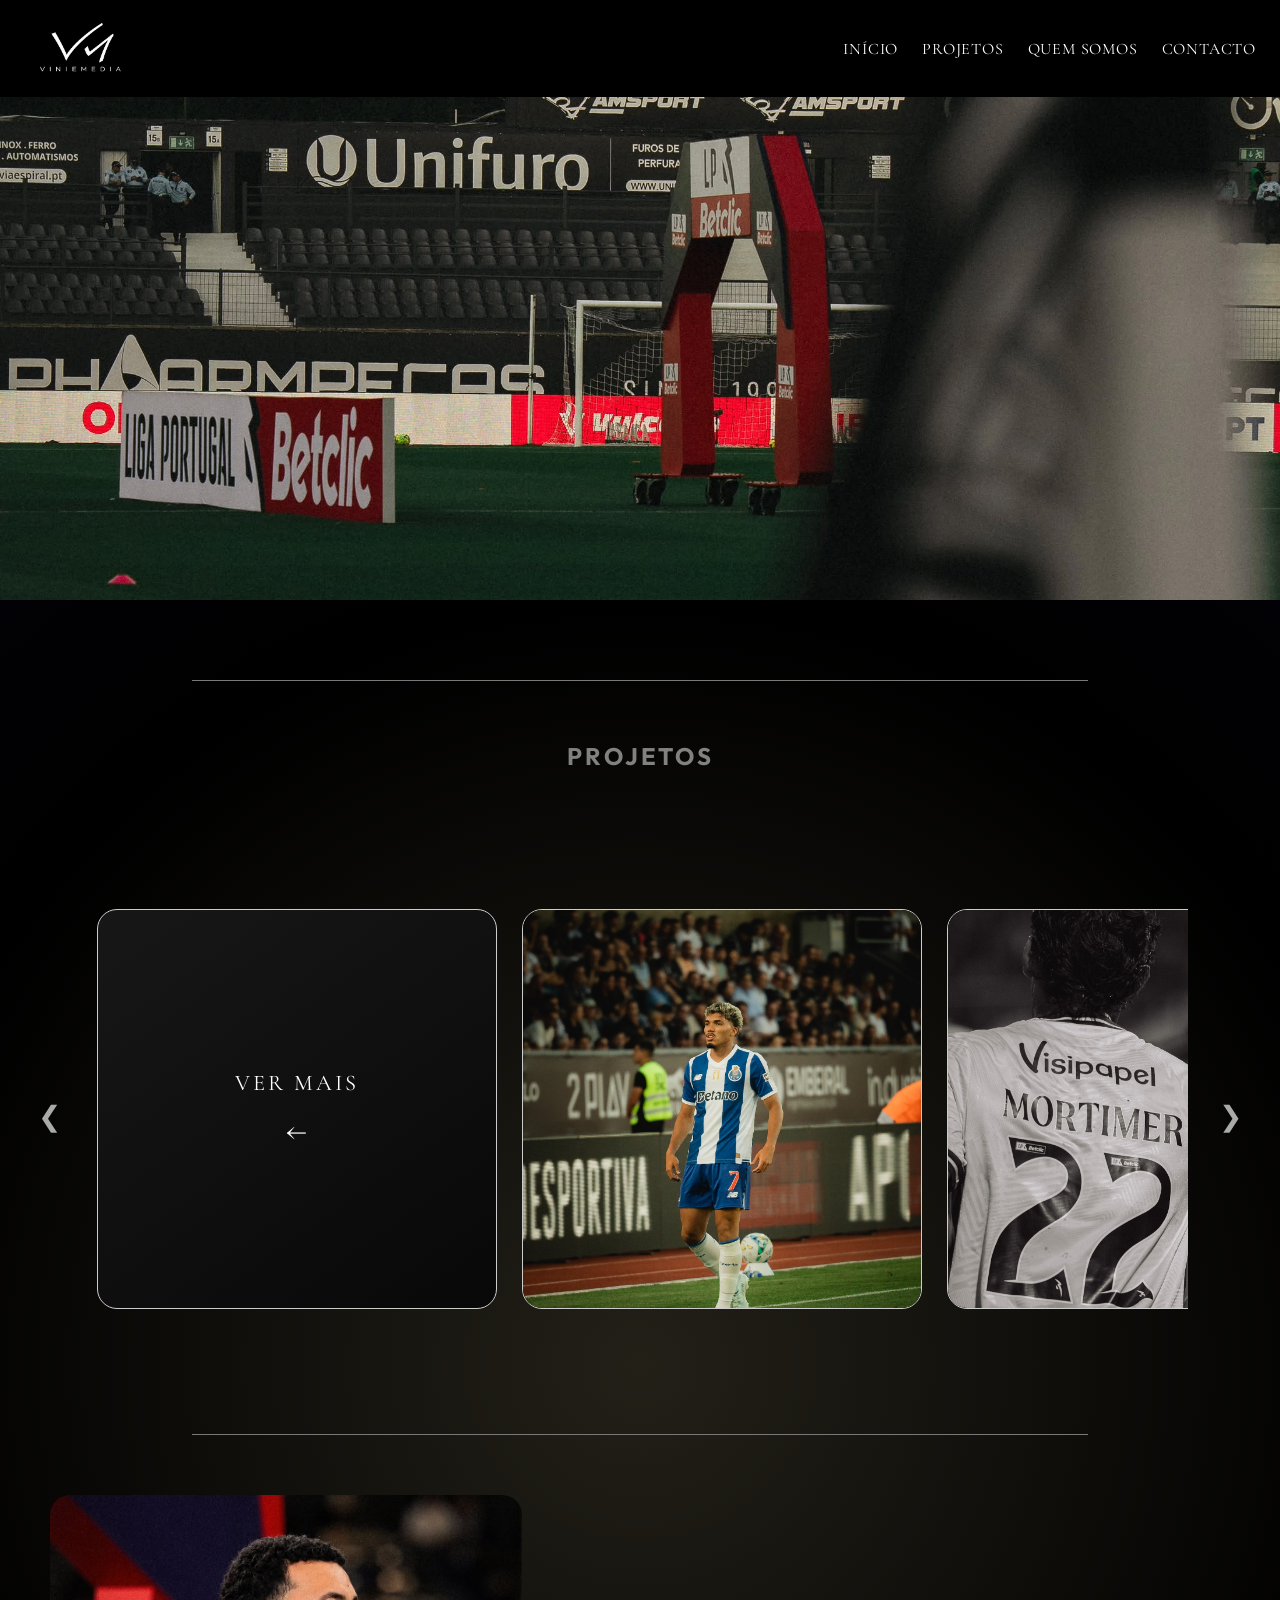
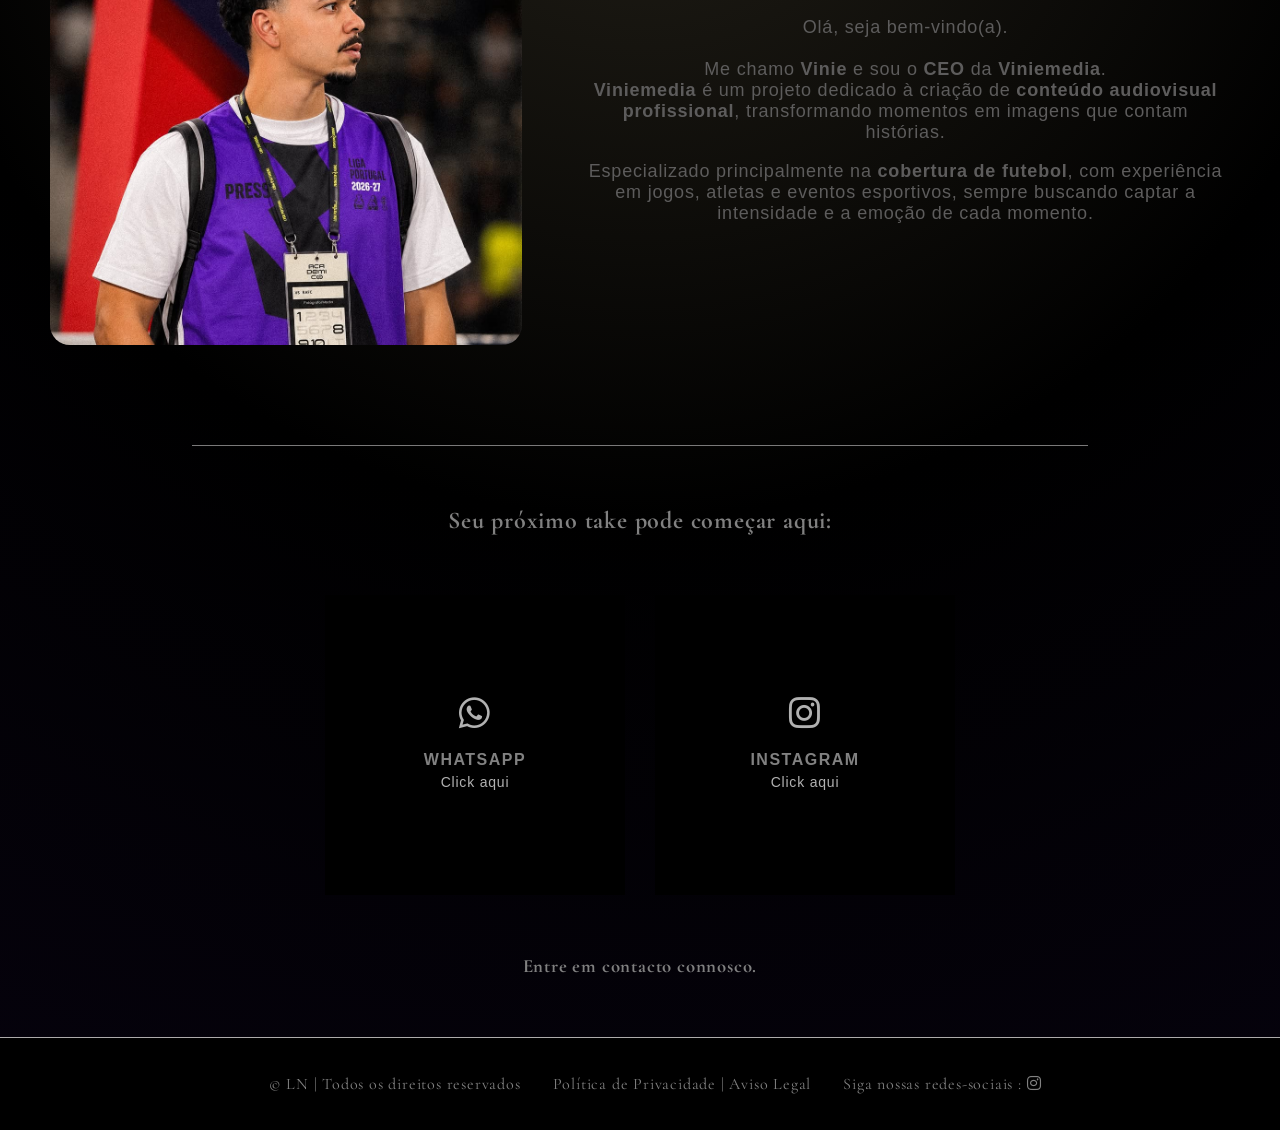
==== index.html @ 60fec36a "Initial commit - Viniemedia website" ====
<!DOCTYPE html>
<html lang="pt-pt">

<head>
    <meta charset="UTF-8">
    <meta name="viewport" content="width=device-width, initial-scale=1.0">
    <title>Home | Viniemedia</title>
    <link rel="stylesheet" href="https://cdnjs.cloudflare.com/ajax/libs/font-awesome/6.4.0/css/all.min.css">
    <link rel="stylesheet" href="https://www.w3schools.com/w3css/5/w3.css">
    <link href="https://fonts.googleapis.com/css2?family=Outfit:wght@300;400;500;600;700&display=swap" rel="stylesheet">
    <link rel="stylesheet" href="./assets/css/style.css">

</head>

<body>

    <header class="header" id="header">
    </header>


    <!-- Conteúdo principal -->
    <hr style="margin-top: 80px;" id ="projetos">

<h2 class="projeto"> <strong>PROJETOS</strong>  </h2>

    

<div class="carousel-container">

    <button class="carousel-btn prev" aria-label="Fotografia anterior">
        &#10094;
    </button>

    
<div class="gallery">

    <!-- Cartão inicial -->
    <a href="/portfolio/" class="gallery-item gallery-more">
        <span>Ver mais</span>
        <span class="more-arrow">←</span>
    </a>

    <!-- Fotografias -->
    <a href="/portfolio/" class="gallery-item">
        <img src="./assets/img/carrosselImagens/carrossel5.jpeg" alt="Fotografia de futebol">
        <div class="gallery-overlay">
            <span>Ver portfólio</span>
        </div>
    </a>

    <a href="/portfolio/" class="gallery-item">
        <img src="./assets/img/carrosselImagens/carrossel2.jpeg" alt="Fotografia de futebol">
        <div class="gallery-overlay">
            <span>Ver portfólio</span>
        </div>
    </a>

    <a href="/portfolio/" class="gallery-item">
        <img src="./assets/img/carrosselImagens/carrossel1.jpeg" alt="Fotografia de futebol">
        <div class="gallery-overlay">
            <span>Ver portfólio</span>
        </div>
    </a>

    <a href="/portfolio/" class="gallery-item">
        <img src="./assets/img/carrosselImagens/carrossel3.jpeg" alt="Fotografia de futebol">
        <div class="gallery-overlay">
            <span>Ver portfólio</span>
        </div>
    </a>

    <a href="/portfolio/" class="gallery-item">
        <img src="./assets/img/carrosselImagens/carrossel4.jpeg" alt="Fotografia de futebol">
        <div class="gallery-overlay">
            <span>Ver portfólio</span>
        </div>
    </a>

    <!-- Cartão final -->
    <a href="/portfolio/" class="gallery-item gallery-more">
        <span>Ver mais</span>
        <span class="more-arrow">→</span>
    </a>

</div>


    <button class="carousel-btn next" aria-label="Próxima fotografia">
        &#10095;
    </button>

</div>


    <hr>

    <!-- Sobre a empresa -->

    <div class="container-sobre-nos" id="QuemSomos">

        <div class="colum-sobre-nos1">
        </div>

        <div class="colum-sobre-nos2">

            <div class="sobre-conteudo">

                <p>
                    Olá, seja bem-vindo(a).
                    <br><br>

                    Me chamo <strong>Vinie</strong> e sou o <strong>CEO</strong> da
                    <strong>Viniemedia</strong>. <br>

                    <strong>Viniemedia</strong> é um projeto dedicado à criação de
                    <strong>conteúdo audiovisual profissional</strong>, transformando
                    momentos em imagens que contam histórias.
                </p>

                <p>
                    Especializado principalmente na <strong>cobertura de futebol</strong>,
                    com experiência em jogos, atletas e eventos esportivos, sempre
                    buscando captar a intensidade e a emoção de cada momento.
                </p>

            </div>


        </div>


    </div>
    <hr style="margin-top: 60px;">

    <h2 id="contacto"><strong>Seu próximo take pode começar aqui:</strong></h2>
    
    <div class="contact-cards">

        <div class="contact-card"> <a href="https://wa.me/351926802225" target="_blank">
                <i class="fa-brands fa-whatsapp"></i>
                <h3>WHATSAPP</h3>
                <p>Click aqui </p>
            </a>
        </div>

        <div class="contact-card"> <a href="https://www.instagram.com/viniemedia/" target="_blank">
            <i class="fa-brands fa-instagram"></i>
            <h3>INSTAGRAM</h3>
            <p>Click aqui </p>
            </a>
        </div>
    </div>

    </div>
      <h3>Entre em contacto connosco.</h3>
    
    <footer class="footer" id="footer"></footer>
    <script src="./assets/js/header.js"></script>
    <script src="./assets/js/portfolio.js"></script>
    <script src="./assets/js/footer.js"></script>
    <script src="./assets/script/script.js"></script>
    
</body>

</html>
---- assets/css/style.css ----
/*============ESTRUTURA PRINCIPAL==============*/
     body {

         margin: 0;
         padding: 0;
         min-height: 100vh;
         /* Mistura de tons azul, roxo e cinza escuro */
         background: radial-gradient(circle at center, #232018 0%, #000000 50%, hsl(258, 71%, 3%) 100%);
         color: #f1f5f9;
         font-family: 'Cormorant Garamond', serif;
         letter-spacing: 0.05em;
         width: 100%;
         overflow-x: hidden;
     }

     html {
         width: 100%;
         overflow-x: hidden;
     }



     .home {
         width: 100%;
         height: 500px;
         display: flex;
         justify-content: center;
         align-items: center;
     }

     .home h1 {
         font-family: 'Cormorant Garamond', serif;
         font-size: 52px;
         font-weight: 500;
         text-align: center;
         margin: 0;
         color: white;
     }

     /* Responsividade somente para o titulo*/
     @media (max-width: 600px) {
         .home h1 {
             font-size: 35px;
         }

     }
     /*==============================FIM ESTRUTURA PRINCIPAL======================================*/


      /* -------------------Menu principal -----------*/
     .futuristic-menu {
         height: 600px;
         background-size: cover;
         background-position: center top;
         background-repeat: no-repeat;
         display: flex;
         flex-direction: column;

         /* Animação suave */
         opacity: 0;
         transform: translateY(1px);
         animation: fadeInUp 0.5s ease-out forwards;
     }

     .futuristic-menu2 {
         width: 100%;
         max-width: 100%;
         box-sizing: border-box;
         background-size: cover;
         background-position: center;
         background-repeat: no-repeat;
         display: flex;
         flex-direction: column;
     }

     /* Animação do header*/
     @keyframes fadeInUp {
         from {
             opacity: 0;
             transform: translateY(5px);
         }

         to {
             opacity: 2;
             transform: translateY(0);
         }
     }
/*Posicionando a imagem mais para a direita*/
     @media (max-width: 600px) {
         .futuristic-menu {
             background-position: 10% top !important;
         }
     }

    
     .logo-container {
         display: flex;
         align-items: center;
         margin-left: 5px;
     }

     .logo-img {
         width: 100px;
         height: auto;
         display: block;
     }

     .container-menu-container {
         display: flex;
         align-items: center;
         justify-content: space-between;
         gap: 24px;
         width: 100%;
         padding: 16px 24px;
         box-sizing: border-box;
         background-color: #000;
         color: #fff;
     }

     .container-menu-container a {
         text-decoration: none;
     }

     .container-menu-container nav ul {
         display: flex;
         align-items: center;
         gap: 24px;
         margin: 0;
         padding: 0;
         list-style: none;
     }

     /*Forçando o texto a ficar bracno*/
     .container-menu-container a,
     .container-menu-container a:visited {
         color: #fff;
         text-decoration: none;
     }

     /* Zoom no texto hover */
     .container-menu-container .nav-container .nav-item a {
         display: inline-block;
         transition: transform 0.50s ease;

     }

     .container-menu-container .nav-container .nav-item:hover a {
         transform: scale(1.10);

     }

     /* ------  Botão hamburguer ------ */
     .menu-toggle {
         display: none;
         background: transparent;
         border: none;
         cursor: pointer;
         width: 40px;
         height: 40px;
         padding: 6px;
     }

     .menu-toggle span {
         display: block;
         height: 3px;
         margin: 6px 0;
         background-color: #b9b8b8;
         border-radius: 10px;
         transition: transform 0.3s ease, opacity 0.3s ease;
     }

     /*Mobile*/
     @media (max-width: 900px) {
         .menu-toggle {
             display: block;
         }

         .container-menu-container {
             position: relative;
             padding: 16px;
         }

         .nav-container {
             position: absolute;
             left: 0px;
             top: 72px;
             width: 100%;
             background-color: #050505;
             padding: 12px 16px;
             display: none;
             z-index: 999;
         }

         .nav-container.active {
             display: block;
         }

         .container-menu-container nav ul {
             flex-direction: column;
             align-items: flex-start;
             gap: 14px;
         }
     }

     /* Animação do Hamburguer*/

     .menu-toggle.active span:nth-child(1) {
         transform: translateY(9px) rotate(45deg);
     }

     .menu-toggle.active span:nth-child(2) {
         opacity: 0;
     }

     .menu-toggle.active span:nth-child(3) {
         transform: translateY(-9px) rotate(-45deg);
     }


     /*==========================PROJETOS===========================*/



     /* CONTAINER DO CARROSSEL */
     .carousel-container {
         display: flex;
         align-items: center;
         justify-content: center;
         gap: 25px;
         width: 95%;
         max-width: 1400px;
         margin: 8em auto 100px;
     }

     /* GALERIA */
     .gallery {
         display: flex;
         gap: 25px;
         width: 100%;
         min-width: 0;
         flex: 1;
         overflow-x: auto;
         scroll-behavior: smooth;
         scroll-snap-type: x mandatory;
         scrollbar-width: none;
         padding: 10px 5px 25px;
     }

     .gallery::-webkit-scrollbar {
         display: none;
     }

     /* CARTÕES */
     .gallery-item {
         position: relative;
         flex: 0 0 400px;
         height: 400px;
         box-sizing: border-box;
         border: 1px solid #ccc;
         border-radius: 20px;
         overflow: hidden;
         scroll-snap-align: center;
         display: block;
         text-decoration: none;
     }

     /* IMAGENS */
     .gallery-item img {
         width: 100%;
         height: 100%;
         object-fit: cover;
         display: block;
         transition: transform 0.5s ease, filter 0.5s ease;
     }

     /* CAMADA ESCURECIDA */
     .gallery-overlay {
         position: absolute;
         inset: 0;
         display: flex;
         align-items: center;
         justify-content: center;
         background: rgba(0, 0, 0, 0.45);
         backdrop-filter: blur(3px);
         opacity: 0;
         transition: opacity 0.4s ease;
     }

     .gallery-overlay span {
         color: white;
         font-size: 1.1rem;
         letter-spacing: 2px;
         text-transform: uppercase;
         border-bottom: 1px solid white;
         padding-bottom: 6px;
     }

     /* EFEITO AO PASSAR O RATO */
     .gallery-item:not(.gallery-more):hover img {
         transform: scale(1.07);
         filter: brightness(0.65);
     }

     .gallery-item:not(.gallery-more):hover .gallery-overlay {
         opacity: 1;
     }

     /* CARTÕES VER MAIS */
     .gallery-more {
         display: flex;
         flex-direction: column;
         align-items: center;
         justify-content: center;
         gap: 15px;
         background: linear-gradient(145deg, #171717, #080808);
         color: white;
         transition: background 0.4s ease, border-color 0.4s ease;
     }

     .gallery-more span:first-child {
         font-size: 1.4rem;
         letter-spacing: 3px;
         text-transform: uppercase;
     }

     .gallery-more .more-arrow {
         font-size: 2rem;
         transition: transform 0.3s ease;
     }

     .gallery-more:hover {
         background: #202020;
         border-color: white;
     }

     .gallery-more:hover .more-arrow {
         transform: translateX(8px);
     }

     /* SETAS */
     .carousel-btn {
         background: transparent;
         border: none;
         color: #aaa;
         font-size: 28px;
         cursor: pointer;
         transition: color 0.3s ease;
         flex-shrink: 0;
     }

     .carousel-btn:hover {
         color: white;
     }

     /* TABLET E MOBILE */
     @media (max-width: 600px) {
         .carousel-container {
             gap: 8px;
             width: 96%;
         }

         .gallery-item {
             flex-basis: 85%;
             height: 350px;
         }

         .carousel-btn {
             font-size: 20px;
         }

         /* Efeito ao tocar */
         .gallery-item:not(.gallery-more):active img {
             transform: scale(1.07);
             filter: brightness(0.65);
         }

         .gallery-item:not(.gallery-more):active .gallery-overlay {
             opacity: 1;
         }
     }

     /*--------------FIM BLOCO PROJETOS-------------*/


     


     hr {
         width: 70%;
         margin: 20px auto;
         border: none;
         border-top: 1px solid #7a7979;
     }


     /*=============================Quem somos=================================*/

     .container-sobre-nos {
         display: flex;
         justify-content: space-between;
         align-items: center;
         gap: 40px;

         width: 100%;
         padding: 40px 50px;
         min-height: 500px;

         color: rgb(93, 92, 92);
         border-radius: 10px;
         box-sizing: border-box;
     }

     .colum-sobre-nos1 {
         width: 40%;
         height: 450px;

         border-radius: 20px;

         background-repeat: no-repeat;
         background-size: cover;
         background-position: center 40%;
         background-image: url(../img/img.vinie.jpeg);
     }

     .colum-sobre-nos2 {
         display: flex;

         width: 55%;
         min-height: 400px;

         border-radius: 20px;

         text-align: center;
         align-items: center;
         justify-content: center;

         font-family: Arial, Helvetica, sans-serif;
         font-size: large;
     }


     /*Tablet*/

     @media (max-width: 900px) {

         .container-sobre-nos {
             padding: 40px 30px;
             gap: 30px;
         }

         .colum-sobre-nos1 {
             width: 45%;
             height: 400px;
         }

         .colum-sobre-nos2 {
             width: 50%;
             min-height: 350px;
             font-size: medium;
         }
     }


     /* Mobile */

     @media (max-width: 650px) {

         .container-sobre-nos {
             flex-direction: column;
             padding: 30px 20px;
             gap: 30px;
         }

         .colum-sobre-nos1 {
             width: 100%;
             max-width: 450px;
             height: 400px;
         }

         .colum-sobre-nos2 {
             width: 100%;
             min-height: auto;
             padding: 10px;
             font-size: 16px;
             line-height: 1.6;
         }
     }


     /*============================Fim Quem Somos==============================*/


 /*=========================CONTACTO===========================*/
     

     .projeto {
         font-family: 'Outfit', sans-serif;
         font-weight: 400;
         letter-spacing: 3px;

         opacity: 0;
         transform: translateY(30px);
         transition: opacity 1s ease, transform 1s ease;
     }

     .projeto.visible {
         opacity: 1;
         transform: translateY(0);
     }

     h2,
     h3 {
         font-family: 'Cormorant Garamond', serif;
         display: flex;
         justify-content: center;
         align-items: center;
         text-align: center;
         color: #818181;
         margin-top: 60px;
         margin-bottom: 60px;
     }

     @media (max-width: 520px) {
         h2 {

             font-size: 23px;
             padding: 15px 10px;
         }
     }

     /*----------------CONTACTOS---------------*/
     .contact-cards {
         display: flex;
         justify-content: center;
         align-items: stretch;
         gap: 30px;
         width: 90%;
         margin: 50px auto;
     }
     .contact-card {
         height: 300px;
         flex: 1;
         max-width: 300px;
         min-height: 180px;
         cursor: pointer;
         display: flex;
         flex-direction: column;
         justify-content: center;
         align-items: center;

         background-color: #000000;
         color: #818181;

         text-align: center;

         transition: 0.3s ease;
     }

     .contact-card i {
         font-size: 35px;
         color: #b1b1b1;
         margin-bottom: 15px;
     }

     .contact-card h3 {
         margin: 5px 0;
         font-family: 'Manrope', sans-serif;
         font-size: 16px;
         letter-spacing: 1.5px;
     }

     .contact-card p {
         margin: 5px 0;
         font-family: 'Manrope', sans-serif;
         font-size: 14px;
         color: #b1b1b1;
     }

     .contact-card:hover {
         transform: translateY(-5px);
         border-color: #a9a9a9;
     }


     /* TABLET */
     @media (max-width: 900px) {

         .contact-cards {
             width: 90%;
             gap: 20px;
             flex-wrap: wrap;
         }

         .contact-card {
             flex: 0 0 calc(50% - 10px);
             max-width: none;
             height: 260px;
         }

     }


     /* CELULAR */
     @media (max-width: 600px) {

         .contact-cards {
             width: 90%;
             flex-direction: column;
             align-items: center;
             gap: 20px;
             margin: 40px auto;
         }

         .contact-card {
             width: 100%;
             max-width: 350px;
             height: 220px;
             flex: none;
         }

         .contact-card i {
             font-size: 32px;
             margin-bottom: 12px;
         }

         .contact-card h3 {
             font-size: 15px;
         }

         .contact-card p {
             font-size: 13px;
         }

     }

     .contact-card a {
         text-decoration: none;
         color: inherit;
     }

     /*-----------------FIM CONTACTOS--------------*/

     


     /* -------------------------------------- Página Portifolio ------------------------------------ */

     .grid-container {
         display: grid;
         grid-template-columns: repeat(12, 1fr);
         grid-auto-rows: 65px;
         gap: 10px;
         width: 100%;
         padding: 8px;

         max-width: 100%;
         overflow: hidden;
     }

     /* IMAGENS */

     .grid-container img {
         display: block;
         width: 100%;
         height: 100%;
         min-width: 0;
         min-height: 0;
         object-fit: cover;
     }

     /* PRIMEIRO BLOCO */

     .grid-container img:nth-child(1) {
         grid-column: 1 / 5;
         grid-row: 1 / 8;

     }

     .grid-container img:nth-child(2) {
         grid-column: 5 / 9;
         grid-row: 1 / 8;
     }

     .grid-container img:nth-child(3) {
         grid-column: 9 / 13;
         grid-row: 1 / 8;
     }

     /* SEGUNDO BLOCO */

     .grid-container img:nth-child(4) {
         grid-column: 1 / 4;
         grid-row: 8 / 13;
     }

     .grid-container img:nth-child(5) {
         grid-column: 4 / 7;
         grid-row: 8 / 13;
     }

     .grid-container img:nth-child(6) {
         grid-column: 7 / 10;
         grid-row: 8 / 13;
     }

     .grid-container img:nth-child(7) {
         grid-column: 10 / 13;
         grid-row: 8 / 13;
     }

     /* TERCEIRO BLOCO */

     .grid-container img:nth-child(8) {
         grid-column: 1 / 7;
         grid-row: 13 / 20;
     }

     .grid-container img:nth-child(9) {
         grid-column: 7 / 13;
         grid-row: 13 / 20;
     }

     /* QUARTO BLOCO */

     .grid-container img:nth-child(10) {
         grid-column: 1 / 5;
         grid-row: 20 / 26;
     }

     .grid-container img:nth-child(11) {
         grid-column: 5 / 9;
         grid-row: 20 / 26;
     }

     .grid-container img:nth-child(12) {
         grid-column: 9 / 13;
         grid-row: 20 / 26;
     }

     /* QUINTO BLOCO */

     .grid-container img:nth-child(13) {
         grid-column: 1 / 7;
         grid-row: 26 / 32;
     }

     .grid-container img:nth-child(14) {
         grid-column: 7 / 14;
         grid-row: 26 / 32;
     }

     /* SEXTO BLOCO */

     .grid-container img:nth-child(15) {
         grid-column: 1 / 4;
         grid-row: 32 / 38;
     }

     .grid-container img:nth-child(16) {
         grid-column: 4 / 7;
         grid-row: 32 / 38;
     }

     .grid-container img:nth-child(17) {
         grid-column: 7 / 10;
         grid-row: 32 / 38;
     }

     .grid-container img:nth-child(18) {
         grid-column: 10 / 13;
         grid-row: 32 / 38;
     }

     /* SÉTIMO BLOCO */

     .grid-container img:nth-child(19) {
         grid-column: 1 / 5;
         grid-row: 38 / 45;
     }

     .grid-container img:nth-child(20) {
         grid-column: 5 / 9;
         grid-row: 38 / 45;
     }

     .grid-container img:nth-child(21) {
         grid-column: 9 / 13;
         grid-row: 38 / 45;
     }

     /* OITAVO BLOCO */

     .grid-container img:nth-child(22) {
         grid-column: 1 / 7;
         grid-row: 45 / 51;
         object-fit: cover;
         object-position: center 30%;
     }

     .grid-container img:nth-child(23) {
         grid-column: 7 / 13;
         grid-row: 45 / 51;
     }

     /* NONO BLOCO */

     .grid-container img:nth-child(24) {
         grid-column: 1 / 4;
         grid-row: 51 / 57;
     }

     .grid-container img:nth-child(25) {
         grid-column: 4 / 7;
         grid-row: 51 / 57;
     }

     .grid-container img:nth-child(26) {
         grid-column: 7 / 10;
         grid-row: 51 / 57;
     }

     .grid-container img:nth-child(27) {
         grid-column: 10 / 13;
         grid-row: 51 / 57;
     }

     /* DÉCIMO BLOCO */

     .grid-container img:nth-child(28) {
         grid-column: 1 / 5;
         grid-row: 57 / 64;
     }

     .grid-container img:nth-child(29) {
         grid-column: 5 / 9;
         grid-row: 57 / 64;
         object-fit: cover;
         object-position: center 20%;
     }

     .grid-container img:nth-child(30) {
         grid-column: 9 / 13;
         grid-row: 57 / 64;
         object-fit: cover;
         object-position: center 10%;
     }

     /* MOBILE */

     @media (max-width: 768px) {

         .grid-container {
             grid-template-columns: repeat(6, 1fr);
             grid-auto-rows: 55px;
             padding: 4px;
         }

         .grid-container img:nth-child(n) {
             grid-column: span 2;
             grid-row: span 5;
         }

         .grid-container img:nth-child(3n + 1) {
             grid-column: span 3;
             grid-row: span 6;
         }

         .grid-container img:nth-child(3n + 2) {
             grid-column: span 3;
             grid-row: span 5;
         }
     }

     @media (max-width: 480px) {

         .grid-container {
             grid-template-columns: repeat(4, 1fr);
             grid-auto-rows: 50px;
             gap: 3px;
         }

         .grid-container img:nth-child(n) {
             grid-column: span 2;
             grid-row: span 5;
         }
     }

     /*Botao fixo voltar que faz scroll junto*/
     .back-home {
         position: fixed;
         bottom: 30px;
         left: 50%;
         transform: translateX(-50%);
         z-index: 9999;

         display: inline-flex;
         align-items: center;
         justify-content: center;
         gap: 8px;

         width: max-content;
         padding: 10px 18px;

         color: #ffffff;
         background: rgba(15, 15, 15, 0.92);

         border: 1px solid rgba(153, 153, 153, 0.5);
         border-radius: 30px;

         text-decoration: none;
         font-family: 'Cormorant Garamond', serif;
         font-size: 16px;
         letter-spacing: 1px;

         backdrop-filter: blur(10px);

         animation: pulse-button 1.5s infinite;

         transition: background 0.3s ease, color 0.3s ease;
     }

     /* Seta */
     .back-home span:first-child {
         font-size: 20px;
     }

     /* Hover */
     .back-home:hover {
         background: #cbcaca;
         color: #000000;
         transform: translateX(-50%) translateY(-4px);
     }

     /* Pulsação */
     @keyframes pulse-button {
         0% {
             box-shadow: 0 0 0 0 rgba(198, 198, 198, 0.35);
         }

         70% {
             box-shadow: 0 0 0 10px rgba(255, 255, 255, 0);
         }

         100% {
             box-shadow: 0 0 0 0 rgba(255, 255, 255, 0);
         }
     }

     /* Mobile */
     @media (max-width: 600px) {
         .back-home {
             bottom: 20px;
             left: 50%;
             transform: translateX(-50%);
             padding: 10px 16px;
             font-size: 14px;
         }

         .back-home:hover {
             transform: translateX(-50%) translateY(-4px);
         }
     }

     /* Acessibilidade */
     @media (prefers-reduced-motion: reduce) {
         .back-home {
             animation: none;
         }
     }

     /*-------------------------------Fim página Portifolio-----------------------------------*/

     /*=====================PAGINAS POLITICA DE PRIVACIDADE E AVISO LEGAL=======================*/

.alteracoes{
    margin-bottom: 100px;
}
.conteudo{
    margin-left: 5px;
}
/*=====================FIM PAGINAS POLITICA DE PRIVACIDADE E AVISO LEGAL=======================*/

/*==============================FOOTER==========================*/
     .rodape {
         margin-left: 2em;
     }

     .social {
         margin-left: 2em;
     }

     .footer {
         display: flex;
         align-items: center;
         justify-content: center;
         background-color: #000000;
         color: #818181;
         border-top: 0.2px solid #adabab;

         /* Adições para responsividade */
         padding: 20px 15px;
         /* Espaço interno para o texto não colar nas bordas */
         text-align: center;
         /* Centraliza o texto quando ele quebrar linha */
         font-size: 16px;
         /* Tamanho de fonte comum para rodapés */
         width: 100%;
     }

     /* COR DOS LINKS DO FOOTER */

     /*Forçando o texto a ficar branco */
     .footer .rodape a,
     .footer .rodape a:visited,
     .footer .social a,
     .footer .social a:visited {
         color: #818181;
         text-decoration: none;
         transition: color 0.3s ease;
     }

     .footer .rodape a:hover,
     .footer .social a:hover {
         color: #818181;
     }



     @media (max-width: 520px) {
         .footer {
             font-size: 12px;
             padding: 15px 10px;
         }
     }
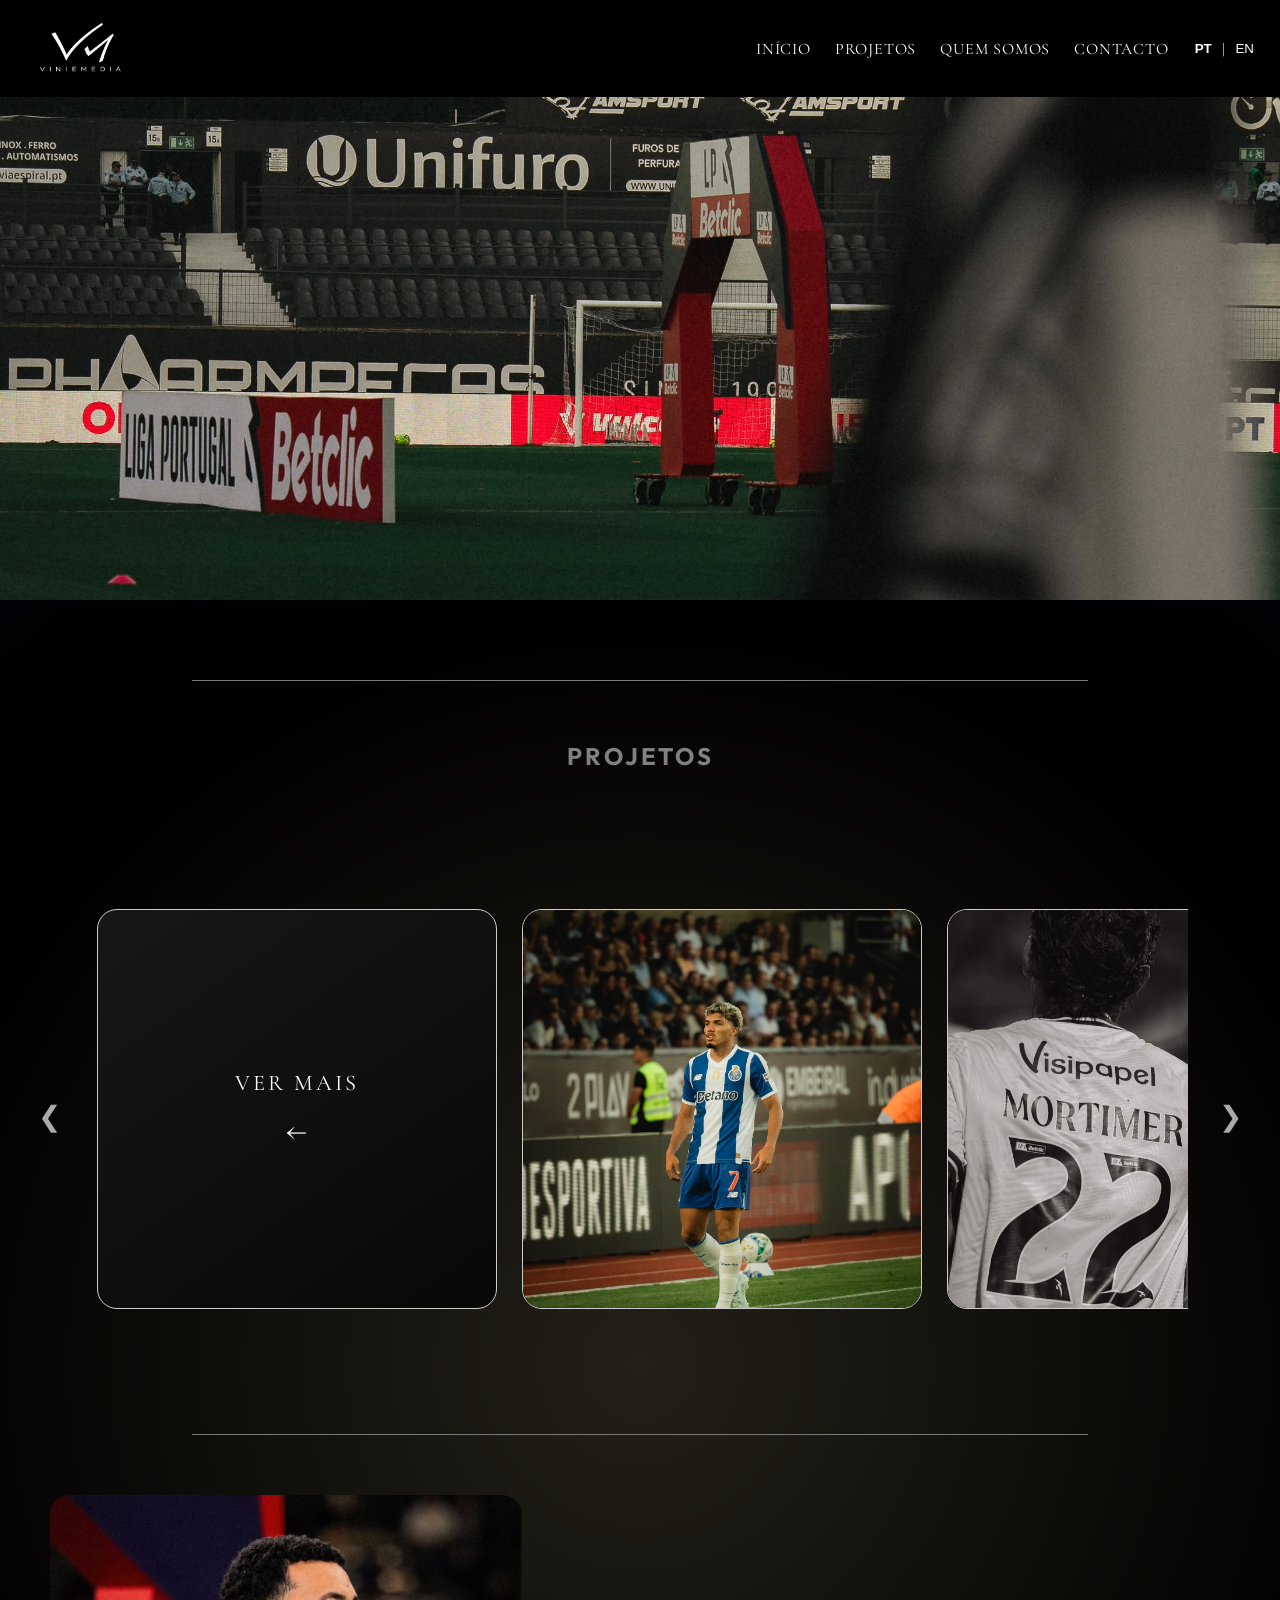
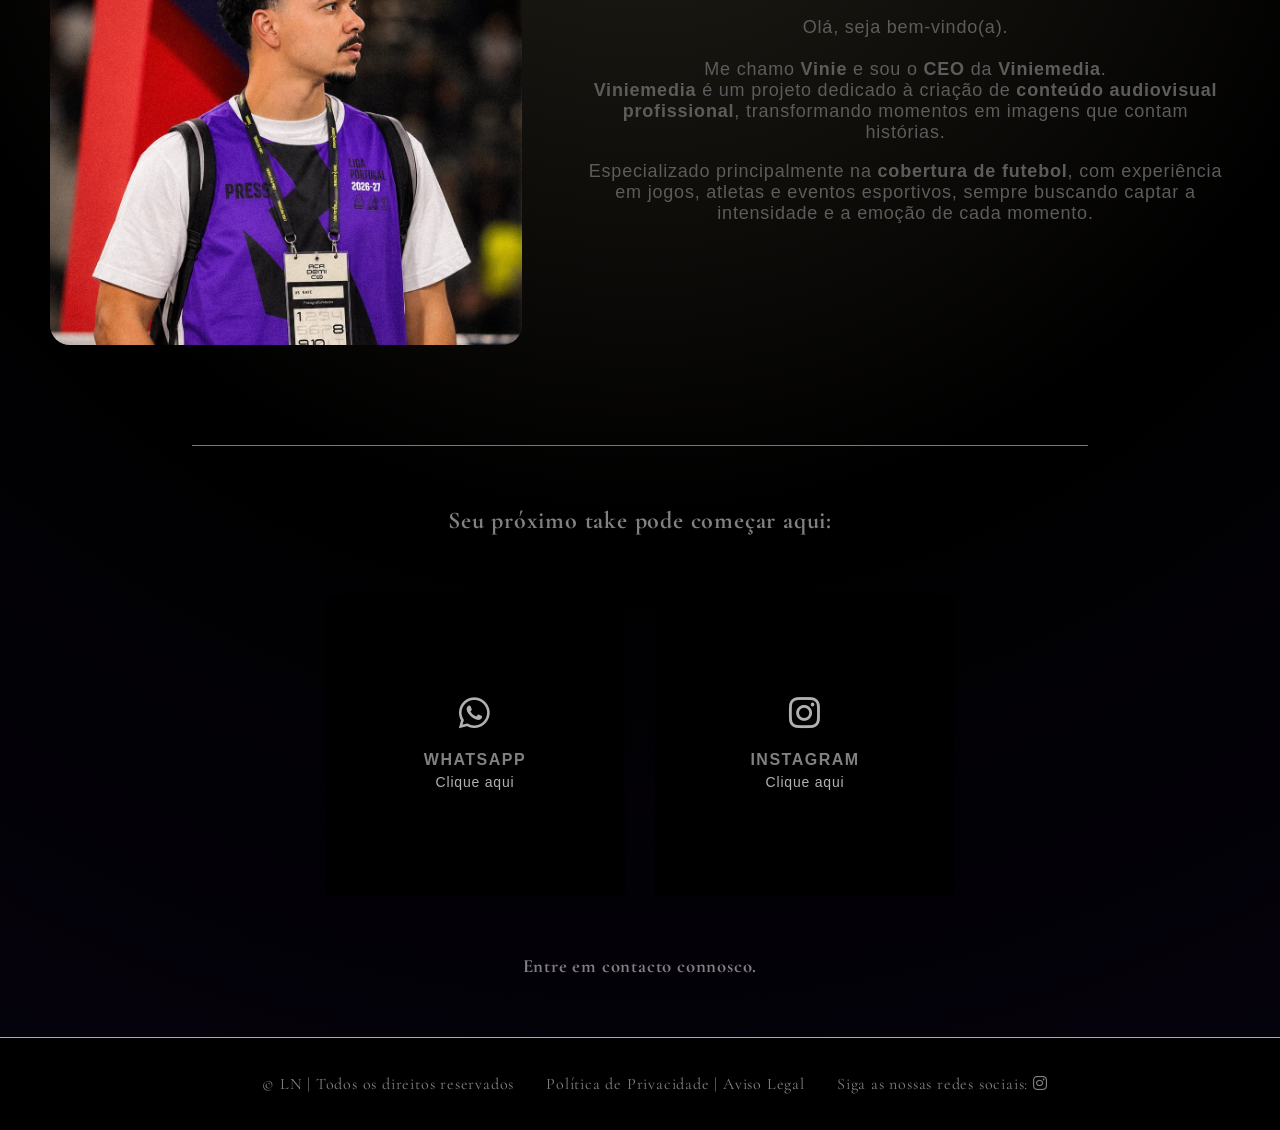
==== commit 963e8d37: "Add Portuguese and English language support" ====
--- a/index.html
+++ b/index.html
@@ -1,123 +1,124 @@
+
 <!DOCTYPE html>
-<html lang="pt-pt">
+<html lang="pt-PT">
 
 <head>
     <meta charset="UTF-8">
     <meta name="viewport" content="width=device-width, initial-scale=1.0">
-    <title>Home | Viniemedia</title>
+    <title data-i18n-title="page.title">Home | Viniemedia</title>
+
     <link rel="stylesheet" href="https://cdnjs.cloudflare.com/ajax/libs/font-awesome/6.4.0/css/all.min.css">
     <link rel="stylesheet" href="https://www.w3schools.com/w3css/5/w3.css">
     <link href="https://fonts.googleapis.com/css2?family=Outfit:wght@300;400;500;600;700&display=swap" rel="stylesheet">
     <link rel="stylesheet" href="./assets/css/style.css">
-
 </head>
 
 <body>
 
-    <header class="header" id="header">
-    </header>
+    <header class="header" id="header"></header>
 
+    <hr style="margin-top: 80px;" id="projetos">
 
-    <!-- Conteúdo principal -->
-    <hr style="margin-top: 80px;" id ="projetos">
+    <h2 class="projeto" data-i18n="home.projects">
+        <strong>PROJETOS</strong>
+    </h2>
 
-<h2 class="projeto"> <strong>PROJETOS</strong>  </h2>
+    <div class="carousel-container">
 
-    
+        <button class="carousel-btn prev"
+                aria-label="Fotografia anterior"
+                data-i18n-attr="aria-label:home.previousPhoto">
+            &#10094;
+        </button>
 
-<div class="carousel-container">
+        <div class="gallery">
 
-    <button class="carousel-btn prev" aria-label="Fotografia anterior">
-        &#10094;
-    </button>
+            <a href="/portfolio/" class="gallery-item gallery-more">
+                <span data-i18n="home.seeMore">Ver mais</span>
+                <span class="more-arrow">←</span>
+            </a>
 
-    
-<div class="gallery">
+            <a href="/portfolio/" class="gallery-item">
+                <img src="./assets/img/carrosselImagens/carrossel5.jpeg"
+                     alt="Fotografia de futebol"
+                     data-i18n-attr="alt:home.photoAlt">
+                <div class="gallery-overlay">
+                    <span data-i18n="home.viewPortfolio">Ver portfólio</span>
+                </div>
+            </a>
 
-    <!-- Cartão inicial -->
-    <a href="/portfolio/" class="gallery-item gallery-more">
-        <span>Ver mais</span>
-        <span class="more-arrow">←</span>
-    </a>
+            <a href="/portfolio/" class="gallery-item">
+                <img src="./assets/img/carrosselImagens/carrossel2.jpeg"
+                     alt="Fotografia de futebol"
+                     data-i18n-attr="alt:home.photoAlt">
+                <div class="gallery-overlay">
+                    <span data-i18n="home.viewPortfolio">Ver portfólio</span>
+                </div>
+            </a>
 
-    <!-- Fotografias -->
-    <a href="/portfolio/" class="gallery-item">
-        <img src="./assets/img/carrosselImagens/carrossel5.jpeg" alt="Fotografia de futebol">
-        <div class="gallery-overlay">
-            <span>Ver portfólio</span>
+            <a href="/portfolio/" class="gallery-item">
+                <img src="./assets/img/carrosselImagens/carrossel1.jpeg"
+                     alt="Fotografia de futebol"
+                     data-i18n-attr="alt:home.photoAlt">
+                <div class="gallery-overlay">
+                    <span data-i18n="home.viewPortfolio">Ver portfólio</span>
+                </div>
+            </a>
+
+            <a href="/portfolio/" class="gallery-item">
+                <img src="./assets/img/carrosselImagens/carrossel3.jpeg"
+                     alt="Fotografia de futebol"
+                     data-i18n-attr="alt:home.photoAlt">
+                <div class="gallery-overlay">
+                    <span data-i18n="home.viewPortfolio">Ver portfólio</span>
+                </div>
+            </a>
+
+            <a href="/portfolio/" class="gallery-item">
+                <img src="./assets/img/carrosselImagens/carrossel4.jpeg"
+                     alt="Fotografia de futebol"
+                     data-i18n-attr="alt:home.photoAlt">
+                <div class="gallery-overlay">
+                    <span data-i18n="home.viewPortfolio">Ver portfólio</span>
+                </div>
+            </a>
+
+            <a href="/portfolio/" class="gallery-item gallery-more">
+                <span data-i18n="home.seeMore">Ver mais</span>
+                <span class="more-arrow">→</span>
+            </a>
+
         </div>
-    </a>
 
-    <a href="/portfolio/" class="gallery-item">
-        <img src="./assets/img/carrosselImagens/carrossel2.jpeg" alt="Fotografia de futebol">
-        <div class="gallery-overlay">
-            <span>Ver portfólio</span>
-        </div>
-    </a>
+        <button class="carousel-btn next"
+                aria-label="Próxima fotografia"
+                data-i18n-attr="aria-label:home.nextPhoto">
+            &#10095;
+        </button>
 
-    <a href="/portfolio/" class="gallery-item">
-        <img src="./assets/img/carrosselImagens/carrossel1.jpeg" alt="Fotografia de futebol">
-        <div class="gallery-overlay">
-            <span>Ver portfólio</span>
-        </div>
-    </a>
-
-    <a href="/portfolio/" class="gallery-item">
-        <img src="./assets/img/carrosselImagens/carrossel3.jpeg" alt="Fotografia de futebol">
-        <div class="gallery-overlay">
-            <span>Ver portfólio</span>
-        </div>
-    </a>
-
-    <a href="/portfolio/" class="gallery-item">
-        <img src="./assets/img/carrosselImagens/carrossel4.jpeg" alt="Fotografia de futebol">
-        <div class="gallery-overlay">
-            <span>Ver portfólio</span>
-        </div>
-    </a>
-
-    <!-- Cartão final -->
-    <a href="/portfolio/" class="gallery-item gallery-more">
-        <span>Ver mais</span>
-        <span class="more-arrow">→</span>
-    </a>
-
-</div>
-
-
-    <button class="carousel-btn next" aria-label="Próxima fotografia">
-        &#10095;
-    </button>
-
-</div>
-
+    </div>
 
     <hr>
 
-    <!-- Sobre a empresa -->
-
     <div class="container-sobre-nos" id="QuemSomos">
 
-        <div class="colum-sobre-nos1">
-        </div>
+        <div class="colum-sobre-nos1"></div>
 
         <div class="colum-sobre-nos2">
 
             <div class="sobre-conteudo">
 
-                <p>
+                <p data-i18n="home.aboutIntro">
                     Olá, seja bem-vindo(a).
                     <br><br>
-
                     Me chamo <strong>Vinie</strong> e sou o <strong>CEO</strong> da
                     <strong>Viniemedia</strong>. <br>
-
                     <strong>Viniemedia</strong> é um projeto dedicado à criação de
                     <strong>conteúdo audiovisual profissional</strong>, transformando
                     momentos em imagens que contam histórias.
                 </p>
 
-                <p>
+                <p data-i18n="home.aboutFootball">
                     Especializado principalmente na <strong>cobertura de futebol</strong>,
                     com experiência em jogos, atletas e eventos esportivos, sempre
                     buscando captar a intensidade e a emoção de cada momento.
@@ -125,41 +126,46 @@
 
             </div>
 
-
         </div>
 
+    </div>
 
-    </div>
     <hr style="margin-top: 60px;">
 
-    <h2 id="contacto"><strong>Seu próximo take pode começar aqui:</strong></h2>
-    
+    <h2 id="contacto" data-i18n="home.contactTitle">
+        <strong>Seu próximo take pode começar aqui:</strong>
+    </h2>
+
     <div class="contact-cards">
 
-        <div class="contact-card"> <a href="https://wa.me/351926802225" target="_blank">
+        <div class="contact-card">
+            <a href="https://wa.me/351926802225" target="_blank" rel="noopener noreferrer">
                 <i class="fa-brands fa-whatsapp"></i>
                 <h3>WHATSAPP</h3>
-                <p>Click aqui </p>
+                <p data-i18n="home.clickHere">Clique aqui</p>
             </a>
         </div>
 
-        <div class="contact-card"> <a href="https://www.instagram.com/viniemedia/" target="_blank">
-            <i class="fa-brands fa-instagram"></i>
-            <h3>INSTAGRAM</h3>
-            <p>Click aqui </p>
+        <div class="contact-card">
+            <a href="https://www.instagram.com/viniemedia/" target="_blank" rel="noopener noreferrer">
+                <i class="fa-brands fa-instagram"></i>
+                <h3>INSTAGRAM</h3>
+                <p data-i18n="home.clickHere">Clique aqui</p>
             </a>
         </div>
+
     </div>
 
-    </div>
-      <h3>Entre em contacto connosco.</h3>
-    
+    <h3 data-i18n="home.contactText">
+        Entre em contacto connosco.
+    </h3>
+
     <footer class="footer" id="footer"></footer>
+
     <script src="./assets/js/header.js"></script>
     <script src="./assets/js/portfolio.js"></script>
     <script src="./assets/js/footer.js"></script>
     <script src="./assets/script/script.js"></script>
-    
+
 </body>
-
-</html>+</html>
--- a/assets/css/style.css
+++ b/assets/css/style.css
@@ -71,6 +71,17 @@
          background-repeat: no-repeat;
          display: flex;
          flex-direction: column;
+     }
+     .container-menu-container2 {
+         display: flex;
+         align-items: center;
+         justify-content:center;
+         gap: 24px;
+         width: 100%;
+         padding: 16px 24px;
+         box-sizing: border-box;
+         background-color: #000;
+         color: #fff;
      }
 
      /* Animação do header*/
@@ -1032,3 +1043,157 @@
              padding: 15px 10px;
          }
      }
+
+
+
+/* =========================================
+   SEÇÃO IDIOMAS
+========================================= */
+
+.languages-section {
+    width: 100%;
+    
+    background: var(--background);
+    color: var(--white);
+}
+
+.languages-header {
+    text-align: center;
+    margin-bottom: 45px;
+}
+
+.languages-header h2 {
+    font-family: var(--font-title);
+    font-size: clamp(2rem, 4vw, 3rem);
+    margin: 12px 0;
+}
+
+.languages-header p {
+    color: var(--text-muted);
+    font-size: 15px;
+}
+
+/* Grelha */
+
+.languages-grid {
+    max-width: 1100px;
+    margin: 0 auto;
+
+    display: grid;
+    grid-template-columns: repeat(3, minmax(0, 1fr));
+    gap: 22px;
+}
+
+/* Cartões */
+
+.language-card {
+    min-height: 150px;
+    padding: 25px;
+
+    display: flex;
+    flex-direction: column;
+    justify-content: center;
+    align-items: flex-start;
+    gap: 15px;
+
+    background: linear-gradient(145deg, #171717, #0d0d0d);
+    border: 1px solid var(--border);
+    border-radius: 12px;
+
+    transition: transform 0.3s ease,
+                border-color 0.3s ease,
+                box-shadow 0.3s ease;
+}
+
+.language-card:hover {
+    transform: translateY(-5px);
+    border-color: var(--border-hover);
+    box-shadow: 0 12px 30px rgba(0,0,0,0.35);
+}
+
+/* Ícone */
+
+.language-icon {
+    color: #ddd;
+    font-size: 23px;
+}
+
+/* Nome e descrição */
+
+.language-info h3 {
+    color: var(--white);
+    font-family: var(--font-title);
+    font-size: 19px;
+    text-align: left;
+    margin-bottom: 4px;
+}
+
+.language-info span {
+    color: var(--text-muted);
+    font-size: 13px;
+}
+
+/* Nível */
+
+.language-level {
+    color: #ccc;
+    font-family: var(--font-code);
+    font-size: 11px;
+    letter-spacing: 1px;
+    text-transform: uppercase;
+}
+
+/* Responsividade */
+
+@media (max-width: 800px) {
+    .languages-grid {
+        grid-template-columns: repeat(2, minmax(0, 1fr));
+    }
+}
+
+@media (max-width: 550px) {
+    .languages-section {
+        padding: 60px 6%;
+    }
+
+    .languages-grid {
+        grid-template-columns: 1fr;
+    }
+}
+
+
+.language-selector {
+    display: flex;
+    align-items: center;
+    justify-content: center;
+    gap: 8px;
+    font-family: var(--font-code);
+    font-size: 15px;
+}
+
+.language-selector button {
+    background: transparent;
+    border: none;
+    color: var(--text-muted);
+    cursor: pointer;
+    padding: 6px 2px;
+    transition: color 0.3s ease;
+}
+
+.language-selector button:hover,
+.language-selector button.active {
+    color: var(--white-pure);
+}
+
+.language-selector button.active {
+    font-weight: 700;
+}
+
+.language-selector span {
+    color: var(--border);
+}
+
+
+
+
+
